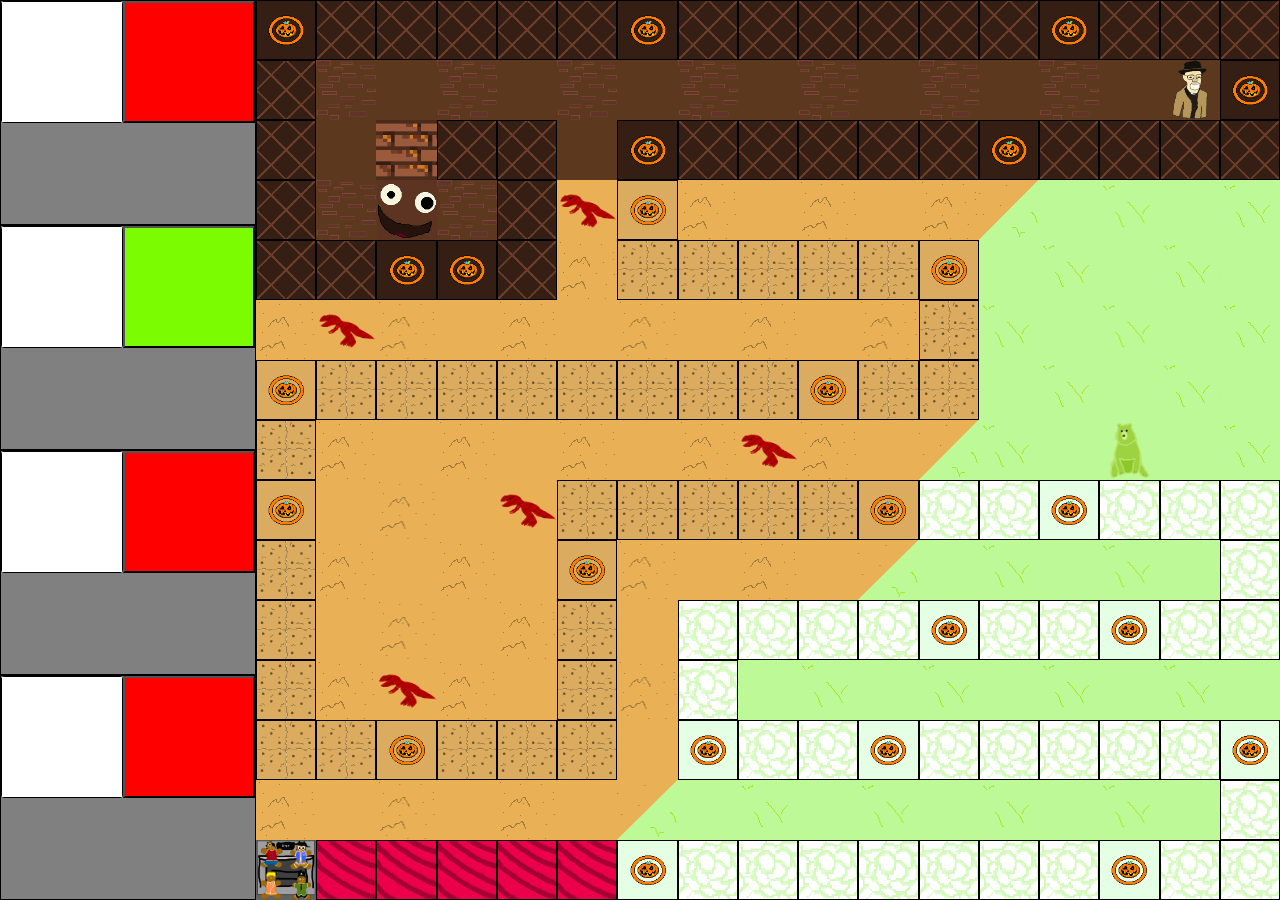
==== board.html @ 8085168b "Added slopes" ====
<!DOCTYPE html>
<html lang="en">
  <head>
    <meta charset="UTF-8" />
    <meta http-equiv="X-UA-Compatible" content="IE=edge" />
    <meta name="viewport" content="width=device-width, initial-scale=1.0" />
    <title>Candy Land Rocky-Road</title>
    <link rel="stylesheet" href="styles.css" />
    <audio src="/images/Mario Kart Wii - Coconut Mall.mp3" autoplay="true" loop="true"></audio>
  </head>
  <body>
    <div class="fixxer">
      <div class="crayon">
        <div class="board">
          <div class="grid">
            <div id="Space115" class="City-of-Chocolate"></div>
            <div id="Space114" class="City-of-Chocolate"></div>
            <div id="Space113" class="City-of-Chocolate"></div>
            <div id="Space112" class="City-of-Chocolate"></div>
            <div id="Space111" class="City-of-Chocolate"></div>
            <div id="Space110" class="City-of-Chocolate"></div>
            <div id="Space109" class="City-of-Chocolate"></div>
            <div id="Space108" class="City-of-Chocolate"></div>
            <div id="Space107" class="City-of-Chocolate"></div>
            <div id="Space106" class="City-of-Chocolate"></div>
            <div id="Space105" class="City-of-Chocolate"></div>
            <div id="Space104" class="City-of-Chocolate"></div>
            <div id="Space103" class="City-of-Chocolate"></div>
            <div id="Space102" class="City-of-Chocolate"></div>
            <div id="Space101" class="City-of-Chocolate"></div>
            <div id="Space100" class="City-of-Chocolate"></div>
            <div id="Space99" class="City-of-Chocolate"></div>
            <div id="Space116" class="City-of-Chocolate"></div>
            <div class="loss11"></div>
            <div class="loss1"></div>
            <div class="loss11"></div>
            <div class="loss1"></div>
            <div class="loss11"></div>
            <div class="loss1"></div>
            <div class="loss11"></div>
            <div class="loss1"></div>
            <div class="loss11"></div>
            <div class="loss1"></div>
            <div class="loss11"></div>
            <div class="loss1"></div>
            <div class="loss11"></div>
            <div class="loss1"></div>
            <div class="lossCC"></div>
            <div id="Space98" class="City-of-Chocolate"></div>
            <div id="Space117" class="City-of-Chocolate"></div>
            <div class="loss1"></div>
            <div id="Space127" class="Smore"></div>
            <div id="Space126" class="City-of-Chocolate"></div>
            <div id="Space125" class="City-of-Chocolate"></div>
            <div class="loss1"></div>
            <div id="Space87" class="City-of-Chocolate"></div>
            <div id="Space88" class="City-of-Chocolate"></div>
            <div id="Space89" class="City-of-Chocolate"></div>
            <div id="Space90" class="City-of-Chocolate"></div>
            <div id="Space91" class="City-of-Chocolate"></div>
            <div id="Space92" class="City-of-Chocolate"></div>
            <div id="Space93" class="City-of-Chocolate"></div>
            <div id="Space94" class="City-of-Chocolate"></div>
            <div id="Space95" class="City-of-Chocolate"></div>
            <div id="Space96" class="City-of-Chocolate"></div>
            <div id="Space97" class="City-of-Chocolate"></div>
            <div id="Space118" class="City-of-Chocolate"></div>
            <div class="loss11"></div>
            <div class="lossG"></div>
            <div class="loss11"></div>
            <div id="Space124" class="City-of-Chocolate"></div>
            <div class="lossLL"></div>
            <div id="Space86" class="Gram-Canyon"></div>
            <div class="loss22"></div>
            <div class="loss2"></div>
            <div class="loss22"></div>
            <div class="loss2"></div>
            <div class="loss22"></div>
            <div class="loss"></div>
            <div class="loss3"></div>
            <div class="loss33"></div>
            <div class="loss3"></div>
            <div class="loss33"></div>
            <div id="Space119" class="City-of-Chocolate"></div>
            <div id="Space120" class="City-of-Chocolate"></div>
            <div id="Space121" class="City-of-Chocolate"></div>
            <div id="Space122" class="City-of-Chocolate"></div>
            <div id="Space123" class="City-of-Chocolate"></div>
            <div class="loss22"></div>
            <div id="Space85" class="Gram-Canyon"></div>
            <div id="Space84" class="Gram-Canyon"></div>
            <div id="Space83" class="Gram-Canyon"></div>
            <div id="Space82" class="Gram-Canyon"></div>
            <div id="Space81" class="Gram-Canyon"></div>
            <div id="Space80" class="Gram-Canyon"></div>
            <div class="loss3"></div>
            <div class="loss33"></div>
            <div class="loss3"></div>
            <div class="loss33"></div>
            <div class="loss3"></div>
            <div class="loss22"></div>
            <div class="lossLL"></div>
            <div class="loss22"></div>
            <div class="loss2"></div>
            <div class="loss22"></div>
            <div class="loss2"></div>
            <div class="loss22"></div>
            <div class="loss2"></div>
            <div class="loss22"></div>
            <div class="loss2"></div>
            <div class="loss22"></div>
            <div id="Space79" class="Gram-Canyon"></div>
            <div class="loss33"></div>
            <div class="loss3"></div>
            <div class="loss33"></div>
            <div class="loss3"></div>
            <div class="loss33"></div>
            <div id="Space67" class="Gram-Canyon"></div>
            <div id="Space68" class="Gram-Canyon"></div>
            <div id="Space69" class="Gram-Canyon"></div>
            <div id="Space70" class="Gram-Canyon"></div>
            <div id="Space71" class="Gram-Canyon"></div>
            <div id="Space72" class="Gram-Canyon"></div>
            <div id="Space73" class="Gram-Canyon"></div>
            <div id="Space74" class="Gram-Canyon"></div>
            <div id="Space75" class="Gram-Canyon"></div>
            <div id="Space76" class="Gram-Canyon"></div>
            <div id="Space77" class="Gram-Canyon"></div>
            <div id="Space78" class="Gram-Canyon"></div>
            <div class="loss3"></div>
            <div class="loss33"></div>
            <div class="loss3"></div>
            <div class="loss33"></div>
            <div class="loss3"></div>
            <div id="Space66" class="Gram-Canyon"></div>
            <div class="loss22"></div>
            <div class="loss2"></div>
            <div class="loss22"></div>
            <div class="loss2"></div>
            <div class="loss22"></div>
            <div class="loss2"></div>
            <div class="loss22"></div>
            <div class="lossLL"></div>
            <div class="loss22"></div>
            <div class="loss2"></div>
            <div class="loss"></div>
            <div class="loss33"></div>
            <div class="loss3"></div>
            <div class="lossMM"></div>
            <div class="loss3"></div>
            <div class="loss33"></div>
            <div id="Space65" class="Gram-Canyon"></div>
            <div class="loss2"></div>
            <div class="loss22"></div>
            <div class="loss2"></div>
            <div class="lossLL"></div>
            <div id="Space52" class="Gram-Canyon"></div>
            <div id="Space51" class="Gram-Canyon"></div>
            <div id="Space50" class="Gram-Canyon"></div>
            <div id="Space49" class="Gram-Canyon"></div>
            <div id="Space48" class="Gram-Canyon"></div>
            <div id="Space47" class="Gram-Canyon"></div>
            <div id="Space46" class="Marshmellow-Meadow"></div>
            <div id="Space45" class="Marshmellow-Meadow"></div>
            <div id="Space44" class="Marshmellow-Meadow"></div>
            <div id="Space43" class="Marshmellow-Meadow"></div>
            <div id="Space42" class="Marshmellow-Meadow"></div>
            <div id="Space41" class="Marshmellow-Meadow"></div>
            <div id="Space64" class="Gram-Canyon"></div>
            <div class="loss22"></div>
            <div class="loss2"></div>
            <div class="loss22"></div>
            <div class="loss2"></div>
            <div id="Space53" class="Gram-Canyon"></div>
            <div class="loss22"></div>
            <div class="loss2"></div>
            <div class="loss22"></div>
            <div class="loss2"></div>
            <div class="loss"></div>
            <div class="loss3"></div>
            <div class="loss33"></div>
            <div class="loss3"></div>
            <div class="loss33"></div>
            <div class="loss3"></div>
            <div id="Space40" class="Marshmellow-Meadow"></div>
            <div id="Space63" class="Gram-Canyon"></div>
            <div class="loss2"></div>
            <div class="loss22"></div>
            <div class="loss2"></div>
            <div class="loss22"></div>
            <div id="Space54" class="Gram-Canyon"></div>
            <div class="loss2"></div>
            <div id="Space30" class="Marshmellow-Meadow"></div>
            <div id="Space31" class="Marshmellow-Meadow"></div>
            <div id="Space32" class="Marshmellow-Meadow"></div>
            <div id="Space33" class="Marshmellow-Meadow"></div>
            <div id="Space34" class="Marshmellow-Meadow"></div>
            <div id="Space35" class="Marshmellow-Meadow"></div>
            <div id="Space36" class="Marshmellow-Meadow"></div>
            <div id="Space37" class="Marshmellow-Meadow"></div>
            <div id="Space38" class="Marshmellow-Meadow"></div>
            <div id="Space39" class="Marshmellow-Meadow"></div>
            <div id="Space62" class="Gram-Canyon"></div>
            <div class="loss22"></div>
            <div class="lossLL"></div>
            <div class="loss22"></div>
            <div class="loss2"></div>
            <div id="Space55" class="Gram-Canyon"></div>
            <div class="loss22"></div>
            <div id="Space29" class="Marshmellow-Meadow"></div>
            <div class="loss3"></div>
            <div class="loss33"></div>
            <div class="loss3"></div>
            <div class="loss33"></div>
            <div class="loss3"></div>
            <div class="loss33"></div>
            <div class="loss3"></div>
            <div class="loss33"></div>
            <div class="loss3"></div>
            <div id="Space61" class="Gram-Canyon"></div>
            <div id="Space60" class="Gram-Canyon"></div>
            <div id="Space59" class="Gram-Canyon"></div>
            <div id="Space58" class="Gram-Canyon"></div>
            <div id="Space57" class="Gram-Canyon"></div>
            <div id="Space56" class="Gram-Canyon"></div>
            <div class="loss2"></div>
            <div id="Space28" class="Marshmellow-Meadow"></div>
            <div id="Space27" class="Marshmellow-Meadow"></div>
            <div id="Space26" class="Marshmellow-Meadow"></div>
            <div id="Space25" class="Marshmellow-Meadow"></div>
            <div id="Space24" class="Marshmellow-Meadow"></div>
            <div id="Space23" class="Marshmellow-Meadow"></div>
            <div id="Space22" class="Marshmellow-Meadow"></div>
            <div id="Space21" class="Marshmellow-Meadow"></div>
            <div id="Space20" class="Marshmellow-Meadow"></div>
            <div id="Space19" class="Marshmellow-Meadow"></div>
            <div class="loss22"></div>
            <div class="loss2"></div>
            <div class="loss22"></div>
            <div class="loss2"></div>
            <div class="loss22"></div>
            <div class="loss2"></div>
            <div class="loss"></div>
            <div class="loss3"></div>
            <div class="loss33"></div>
            <div class="loss3"></div>
            <div class="loss33"></div>
            <div class="loss3"></div>
            <div class="loss33"></div>
            <div class="loss3"></div>
            <div class="loss33"></div>
            <div class="loss3"></div>
            <div id="Space18" class="Marshmellow-Meadow"></div>
            <div id="Space1" class="Oven">
              <div>
                <div id="Oven1" class="InOven"></div>
                <div id="Oven2" class="InOven"></div>
              </div>
              <div>
                <div id="Oven3" class="InOven"></div>
                <div id="Oven4" class="InOven"></div>
              </div>
            </div>
            <div id="Space2" class="Licorice-Lane"></div>
            <div id="Space3" class="Licorice-Lane"></div>
            <div id="Space4" class="Licorice-Lane"></div>
            <div id="Space5" class="Licorice-Lane"></div>
            <div id="Space6" class="Licorice-Lane"></div>
            <div id="Space7" class="Marshmellow-Meadow"></div>
            <div id="Space8" class="Marshmellow-Meadow"></div>
            <div id="Space9" class="Marshmellow-Meadow"></div>
            <div id="Space10" class="Marshmellow-Meadow"></div>
            <div id="Space11" class="Marshmellow-Meadow"></div>
            <div id="Space12" class="Marshmellow-Meadow"></div>
            <div id="Space13" class="Marshmellow-Meadow"></div>
            <div id="Space14" class="Marshmellow-Meadow"></div>
            <div id="Space15" class="Marshmellow-Meadow"></div>
            <div id="Space16" class="Marshmellow-Meadow"></div>
            <div id="Space17" class="Marshmellow-Meadow"></div>
          </div>
        </div>
      </div>
      <script src="DiceCheck.js" defer></script>
      <script src="Mover.js" defer></script>
      <p id="Player1"></p>
      <div class="playerbox">
        <div class="player1">
          <div class="box">
            <h1 id="box">
              <div class="tangle">
                <p id="box1"></p>
                <p id="box2"></p>
                <p id="box3"></p>
              </div>
              <div class="tangle">
                <p id="box4"></p>
                <p id="box5"></p>
                <p id="box6"></p>
              </div>
              <div class="tangle">
                <p id="box7"></p>
                <p id="box8"></p>
                <p id="box9"></p>
              </div>
            </h1>
          </div>
        </div>
        <h2>
          <p><input type="button" onclick="Dice()" id="butt1" /></p>
          <p><script src="DRoll-1.js"></script></p>
          <p id="Dsix"></p>
          <p id="Place"></p>
          <p id="PrePlace"></p>
        </h2>
      </div>
      <div class="playerbox">
        <div class="box-2">
          <h1 id="box-2">
            <div class="tangle-2">
              <p id="box1-2"></p>
              <p id="box2-2"></p>
              <p id="box3-2"></p>
            </div>
            <div class="tangle-2">
              <p id="box4-2"></p>
              <p id="box5-2"></p>
              <p id="box6-2"></p>
            </div>
            <div class="tangle-2">
              <p id="box7-2"></p>
              <p id="box8-2"></p>
              <p id="box9-2"></p>
            </div>
          </h1>
        </div>
        <h2>
          <p><input type="button" onclick="Dice2()" id="butt2" /></p>
          <p><script src="DRoll-2.js"></script></p>
          <p id="Dsix-2"></p>
          <p id="Place-2"></p>
        </h2>
      </div>
      <div class="playerbox">
        <div class="box-3">
          <h1 id="box-3">
            <div class="tangle-3">
              <p id="box1-3"></p>
              <p id="box2-3"></p>
              <p id="box3-3"></p>
            </div>
            <div class="tangle-3">
              <p id="box4-3"></p>
              <p id="box5-3"></p>
              <p id="box6-3"></p>
            </div>
            <div class="tangle-3">
              <p id="box7-3"></p>
              <p id="box8-3"></p>
              <p id="box9-3"></p>
            </div>
          </h1>
        </div>
        <h2>
          <p><input type="button" onclick="Dice3()" id="butt3" /></p>
          <p><script src="DRoll-3.js"></script></p>
          <p id="Dsix-3"></p>
          <p id="Place-3"></p>
        </h2>
      </div>
      <div class="playerbox">
        <div class="box-4">
          <h1 id="box-4">
            <div class="tangle-4">
              <p id="box1-4"></p>
              <p id="box2-4"></p>
              <p id="box3-4"></p>
            </div>
            <div class="tangle-4">
              <p id="box4-4"></p>
              <p id="box5-4"></p>
              <p id="box6-4"></p>
            </div>
            <div class="tangle-4">
              <p id="box7-4"></p>
              <p id="box8-4"></p>
              <p id="box9-4"></p>
            </div>
          </h1>
        </div>
        <h2>
          <p><input type="button" onclick="Dice4()" id="butt4" /></p>
          <p><script src="DRoll-4.js"></script></p>
          <div id="myDIV"></div>
          <p id="Dsix-4"></p>
          <p id="Place-4"></p>
        </h2>
      </div>
    </div>
  </body>
</html>
---- styles.css ----
*{
    margin: 0%;
    margin-bottom: 0%;
}

.crayon{
    display: flex;
    justify-content: end;
}

.board{
    width: 80%;
    height: 100%;
    position: absolute;    
}

img{
    width: 100%;
    height: 100%;
}

h1{
width: fit-content;
    height: 120px;
}

#box, #box-2, #box-3, #box-4{
    width: 120px;
    height: 120px;
    border: solid black 1px;
    border-radius: 3px;
    background-color: white;
}

div.tangle, div.tangle-2, div.tangle-3, div.tangle-4{
    display: flex;
}

div.tangle>p, div.tangle-2>p, div.tangle-3>p, div.tangle-4>p{
    border: white 10px solid;
    width: 20px;
    height: 20px;
}

.TriggerSpin{
    animation-name: spin;
    animation-duration: 100ms;
    animation-iteration-count: 10;
    animation-timing-function: linear; 
}
  
  @keyframes spin {
      from {
          transform:rotate(0deg);
      }
      to {
          transform:rotate(360deg);
      }
}

.DiceOn{
    background-color: black;
}

.DiceOff{
    background-color: white;
}

.playerbox{
    display: flex;
    border: 1px black solid;
    width: calc(20% - 2px);
    height: calc(25vh - 2px);
    background-color: gray;
}

#butt1, #butt2, #butt3, #butt4{
    width: calc(20vw - 124px);
    height: 122px;
    /* background-color: red; */
}

.ButtDice{
    background-color: lawngreen;
}

.RedDice{
    background-color: rgb(255, 0, 0);
}

.AlmostDice{
    background-color: yellow;
}

.guy1{
    height: 5%;
    width: 4%;
    background-color: aqua;
    background-image: url(/images/pasted_image_0-removebg-preview\ \(6\).png);
    grid-column:3/ 4;
    grid-row:3/ 4;
}

.board--2{
    display: flex;
    flex-wrap: wrap;
}

.board--2>p{
    width: 100px;
    height: 100px;
    background-color: wheat;
    border: 1px black solid;
}

.grid{
    display: grid;
    grid-template-columns: repeat(17, 1fr);
    grid-template-rows: repeat(15, 1fr);
    height: 100%;
}

.grid>div{
    text-align: center;
    /* padding: 20px 0; */
    font-size: 30px;  
    box-sizing: border-box;
    height: 100%;
}

.Gram-Canyon,
.Marshmellow-Meadow,
.Licorice-Lane,
.City-of-Chocolate{
    border: black 1px solid;
}

.Oven{
    background-image:url(/images/Drawing-6.sketchpad.png); 
    background-repeat: no-repeat;
    background-position:top;
    background-size: contain;
    background-color: rgb(97, 97, 97);
    display: flex;
}

.Oven>div{
    width: 50%;
    height: 50%;
}

.InOven{
    width: 100%;
    height: 100%;
}

#Oven1{
    background-image: url(pasted_image_0-removebg-preview\ \(6\).png);
    background-repeat: no-repeat;
    background-position:top;
    background-size: contain;
}

#Oven2{
    background-image: url(pasted_image_0-removebg-preview\ \(7\).png);
    background-repeat: no-repeat;
    background-position:top;
    background-size: contain;
}

#Oven3{
    background-image: url(pasted_image_0-removebg-preview\ \(4\).png);
    background-repeat: no-repeat;
    background-position:top;
    background-size: contain;
}

#Oven4{
    background-image: url(pasted_image_0-removebg-preview\ \(8\).png);
    background-repeat: no-repeat;
    background-position:top;
    background-size: contain;
}

.Licorice-Lane{
    background-color: #dc003a;
    background-image: url(/images/licorice-space-pixilart.png);
    background-size: cover;
    background-repeat: no-repeat;
}

.Marshmellow-Meadow{
    background-color: #e4ffe4;
    background-image: url(/images/good-marshmallow-pixilart.png);
    background-size:cover;
    background-position-x: 15px;
}

.Gram-Canyon{
    background-color: #dbac5f;
    background-image: url(/images/pixilart-drawing\ \(11\).png);
    background-size: contain;
    background-position: center;
}

.City-of-Chocolate{
    background-color: #351e13;
    background-image: url(/images/pixilart-drawing\ \(14\).png);
    background-size: contain;
   background-position: center; 
}


.loss2,
.loss3,
.loss1 {
    border: 0px;
}

.Smore{
    background-image:url(/images/pixilart-drawing\ \(12\).png);
    background-size: contain;
}
.loss{
    background-image: url(/images/pixilart-drawing\ \(21\).png);
    background-position: center;
}
.loss1{
    background-color:rgb(92, 56, 31) ;
}
.lossCC{
    background-image: url(/images/pasted_image_0-removebg-preview\ \(2\).png);
    background-repeat:no-repeat;
    background-size: contain;
    background-position: center;
    background-color: rgb(92, 56, 31);
}
.loss11{
    background-image: url(/images/pixilart-drawing\ \(20\).png);
    background-position: center;
    background-size: contain;
    background-repeat: no-repeat;
    background-color: rgb(92, 56, 31);
}
.lossG{
    background-image: url(/images/gloopy-pixilart.png);
    background-repeat: no-repeat;
    background-size: contain;
    background-position: center;
    background-color: rgb(92, 56, 31);
}
.loss2{
    background-color: #e9b055;
}
.loss22{
    background-image: url(/images/pixilart-drawing\ \(19\).png);
}
.lossLL{
    background-color: #e9b055;
    background-image: url(/images/pasted_image_0-removebg-preview\ \(3\).png);
    background-position: center;
    background-size: contain;
    background-repeat: no-repeat;
}
.loss3{
    background-color:#bef997;
}
.lossMM{
    background-color: #bef997;
    background-image: url(/images/pasted_image_0-removebg-preview\ \(1\).png);
    background-position: center;
    background-size: contain;
    background-repeat: no-repeat;
}
.loss33{
    background-image: url(/images/pixilart-drawing\ \(18\).png);
}
img{
    position: absolute;
    max-width: 4vw;
    max-height: 6vh;
    margin-left: -2vw;
    margin-top: -1.5vh;
}

.Character1{
    background-image: url(pasted_image_0-removebg-preview\ \(6\).png);
    background-repeat: no-repeat;
    background-position:top;
    background-size: contain;
}

.Character2{
    background-image: url(pasted_image_0-removebg-preview\ \(4\).png);
    background-repeat: no-repeat;
    background-position:top;
    background-size: contain;
}

.Character3{
    background-image: url(pasted_image_0-removebg-preview\ \(7\).png);
    background-repeat: no-repeat;
    background-position:top;
    background-size: contain;
}

.Character4{
    background-image: url(pasted_image_0-removebg-preview\ \(8\).png);
    background-repeat: no-repeat;
    background-position:top;
    background-size: contain;
}

.trick{
    background-image: url(trick-or-treat-pixilart.png);
    background-repeat: no-repeat;
    background-position:top;
    background-size: contain;
}

.treat{
    background-image: url(trick-or-treat-pixilart.png);
    background-repeat: no-repeat;
    background-position:top;
    background-size: contain;

}
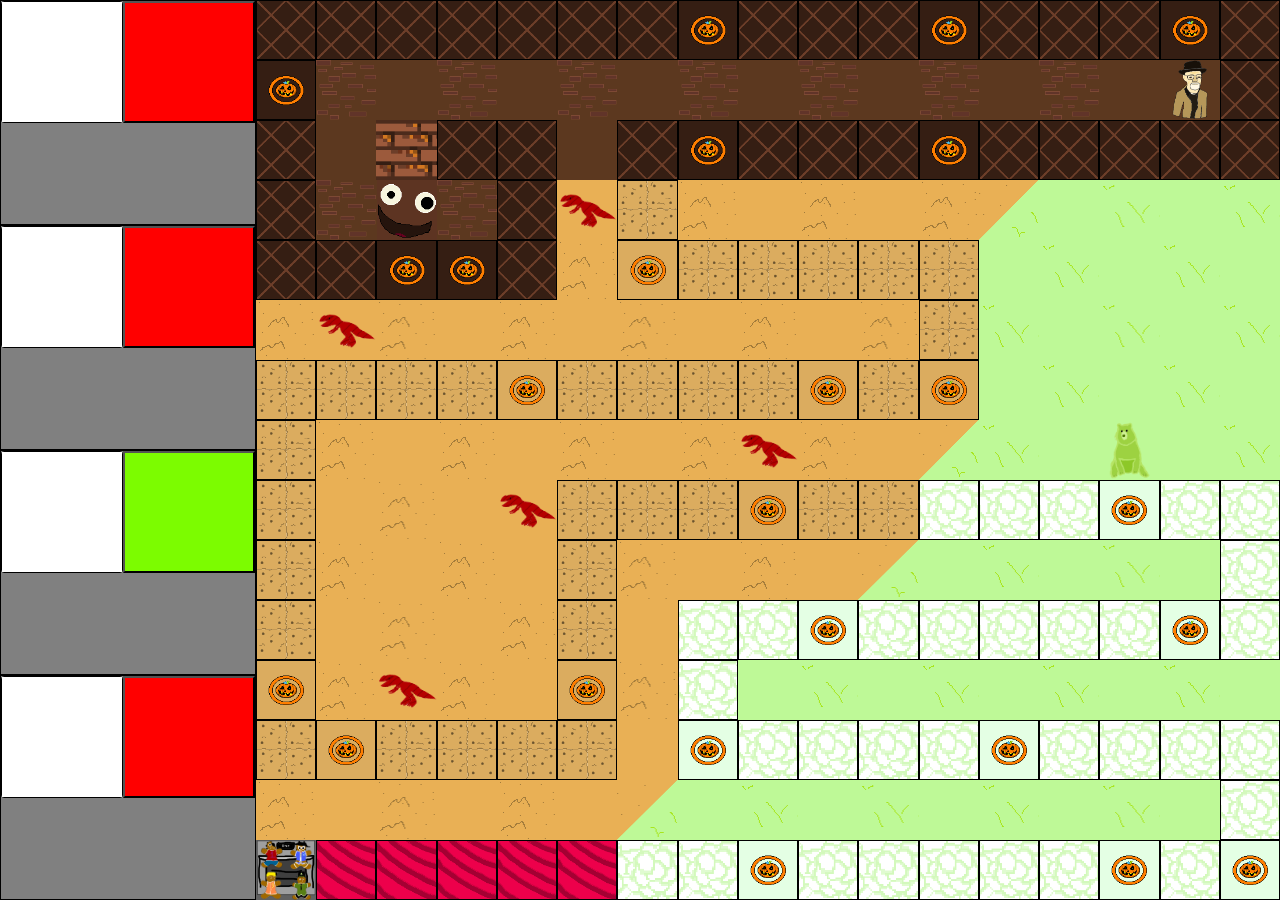
==== commit b278cc9d: "Added sounds" ====
--- a/board.html
+++ b/board.html
@@ -6,7 +6,7 @@
     <meta name="viewport" content="width=device-width, initial-scale=1.0" />
     <title>Candy Land Rocky-Road</title>
     <link rel="stylesheet" href="styles.css" />
-    <audio src="/images/Mario Kart Wii - Coconut Mall.mp3" autoplay="true" loop="true"></audio>
+    <audio src="/sounds/Mario Kart Wii - Coconut Mall.mp3" autoplay="true" loop="true"></audio>
   </head>
   <body>
     <div class="fixxer">
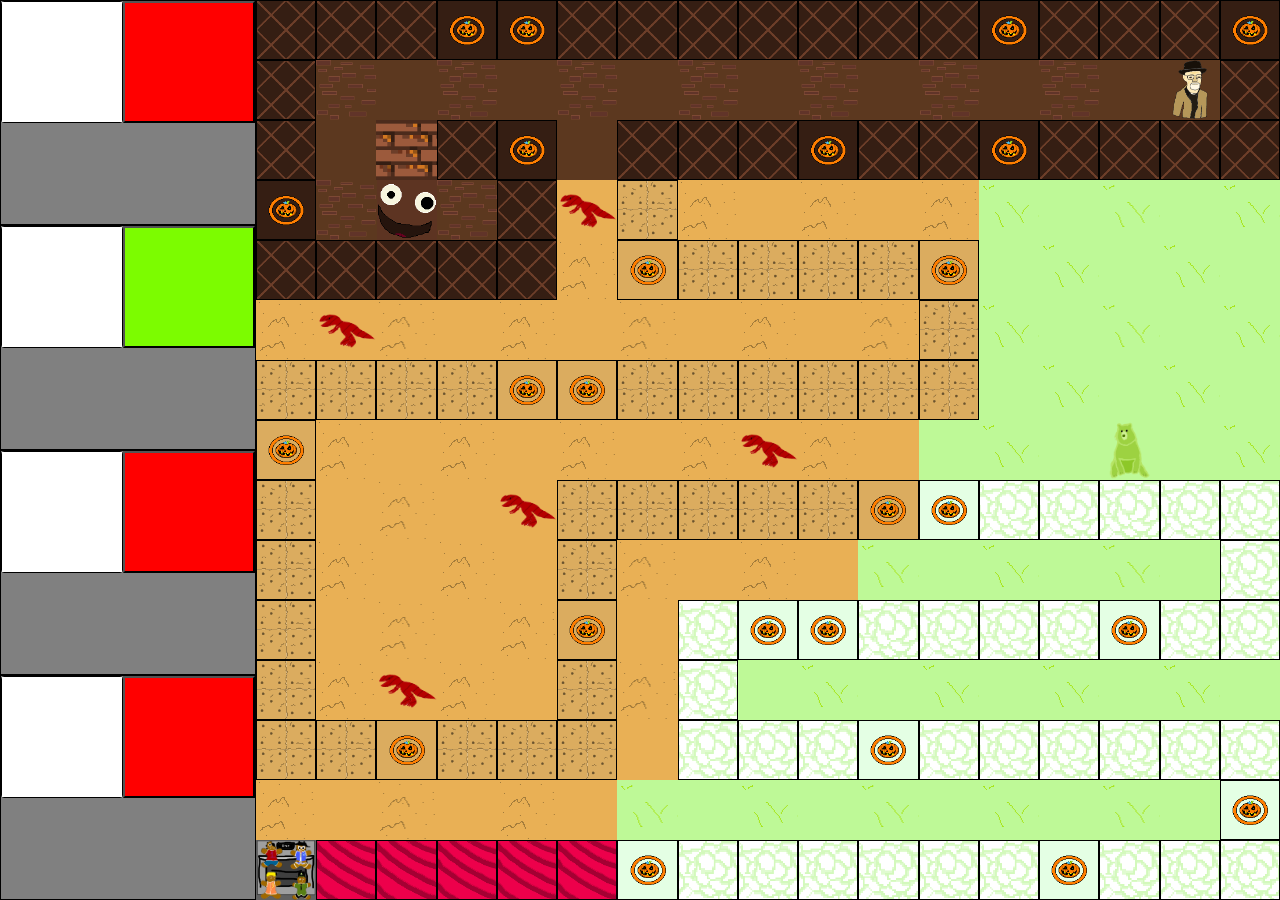
==== commit 700dba53: "stun refine" ====
--- a/board.html
+++ b/board.html
@@ -6,7 +6,11 @@
     <meta name="viewport" content="width=device-width, initial-scale=1.0" />
     <title>Candy Land Rocky-Road</title>
     <link rel="stylesheet" href="styles.css" />
-    <audio src="/sounds/Mario Kart Wii - Coconut Mall.mp3" autoplay="true" loop="true"></audio>
+    <audio
+      src="/images/Mario Kart Wii - Coconut Mall.mp3"
+      autoplay="true"
+      loop="true"
+    ></audio>
   </head>
   <body>
     <div class="fixxer">
@@ -76,7 +80,7 @@
             <div class="loss22"></div>
             <div class="loss2"></div>
             <div class="loss22"></div>
-            <div class="loss"></div>
+            <div class="loss33"></div>
             <div class="loss3"></div>
             <div class="loss33"></div>
             <div class="loss3"></div>
@@ -143,7 +147,7 @@
             <div class="lossLL"></div>
             <div class="loss22"></div>
             <div class="loss2"></div>
-            <div class="loss"></div>
+            <div class="loss3"></div>
             <div class="loss33"></div>
             <div class="loss3"></div>
             <div class="lossMM"></div>
@@ -176,7 +180,7 @@
             <div class="loss2"></div>
             <div class="loss22"></div>
             <div class="loss2"></div>
-            <div class="loss"></div>
+            <div class="loss33"></div>
             <div class="loss3"></div>
             <div class="loss33"></div>
             <div class="loss3"></div>
@@ -240,7 +244,7 @@
             <div class="loss2"></div>
             <div class="loss22"></div>
             <div class="loss2"></div>
-            <div class="loss"></div>
+            <div class="loss33"></div>
             <div class="loss3"></div>
             <div class="loss33"></div>
             <div class="loss3"></div>
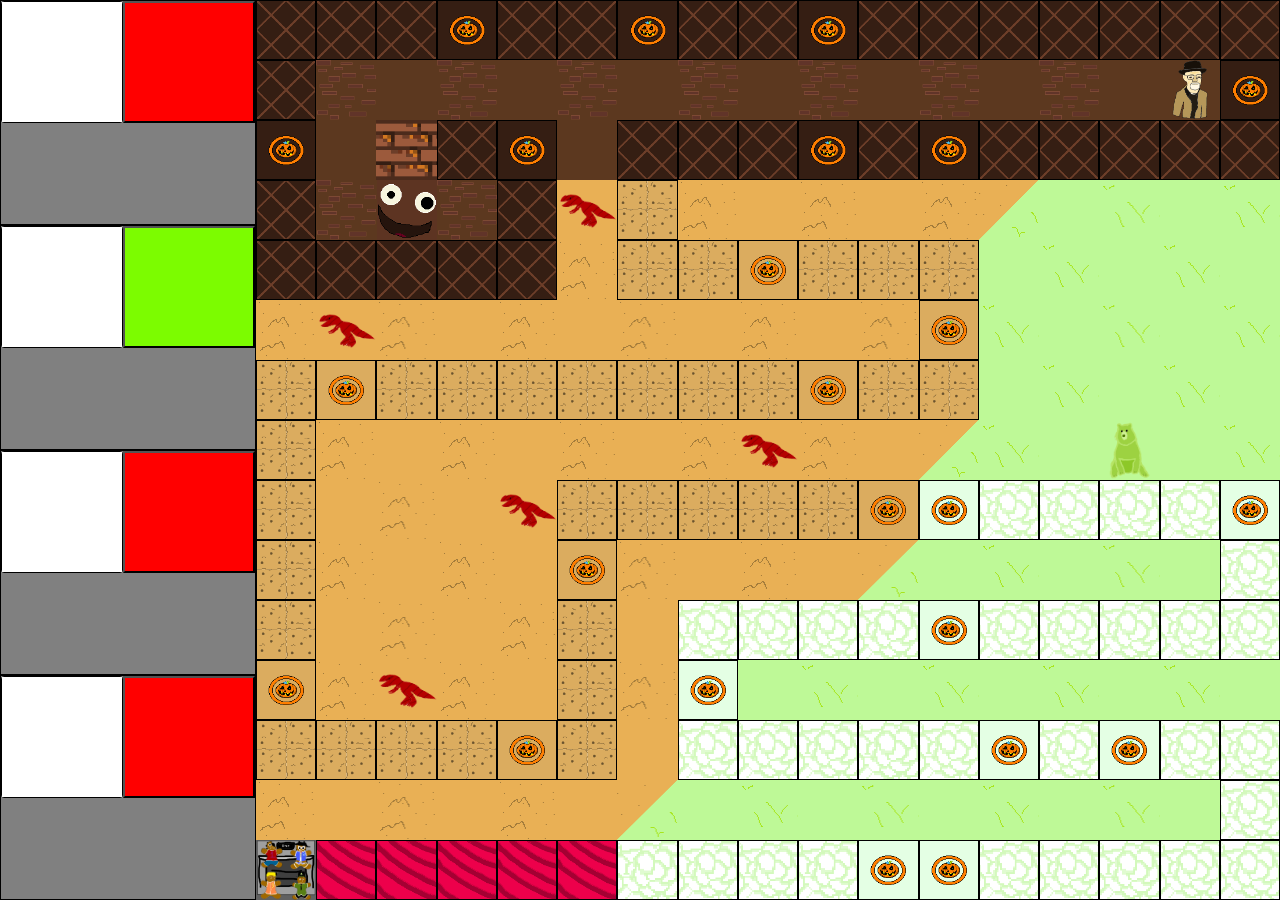
==== commit 7e7dfc8d: "Merge branch 'main' of https://github.com/Lucas-Ke/BoardGame" ====
--- a/board.html
+++ b/board.html
@@ -7,7 +7,7 @@
     <title>Candy Land Rocky-Road</title>
     <link rel="stylesheet" href="styles.css" />
     <audio
-      src="/images/Mario Kart Wii - Coconut Mall.mp3"
+      src="/sounds/Mario Kart Wii - Coconut Mall.mp3"
       autoplay="true"
       loop="true"
     ></audio>
@@ -80,7 +80,7 @@
             <div class="loss22"></div>
             <div class="loss2"></div>
             <div class="loss22"></div>
-            <div class="loss33"></div>
+            <div class="loss"></div>
             <div class="loss3"></div>
             <div class="loss33"></div>
             <div class="loss3"></div>
@@ -147,7 +147,7 @@
             <div class="lossLL"></div>
             <div class="loss22"></div>
             <div class="loss2"></div>
-            <div class="loss3"></div>
+            <div class="loss"></div>
             <div class="loss33"></div>
             <div class="loss3"></div>
             <div class="lossMM"></div>
@@ -180,7 +180,7 @@
             <div class="loss2"></div>
             <div class="loss22"></div>
             <div class="loss2"></div>
-            <div class="loss33"></div>
+            <div class="loss"></div>
             <div class="loss3"></div>
             <div class="loss33"></div>
             <div class="loss3"></div>
@@ -244,7 +244,7 @@
             <div class="loss2"></div>
             <div class="loss22"></div>
             <div class="loss2"></div>
-            <div class="loss33"></div>
+            <div class="loss"></div>
             <div class="loss3"></div>
             <div class="loss33"></div>
             <div class="loss3"></div>
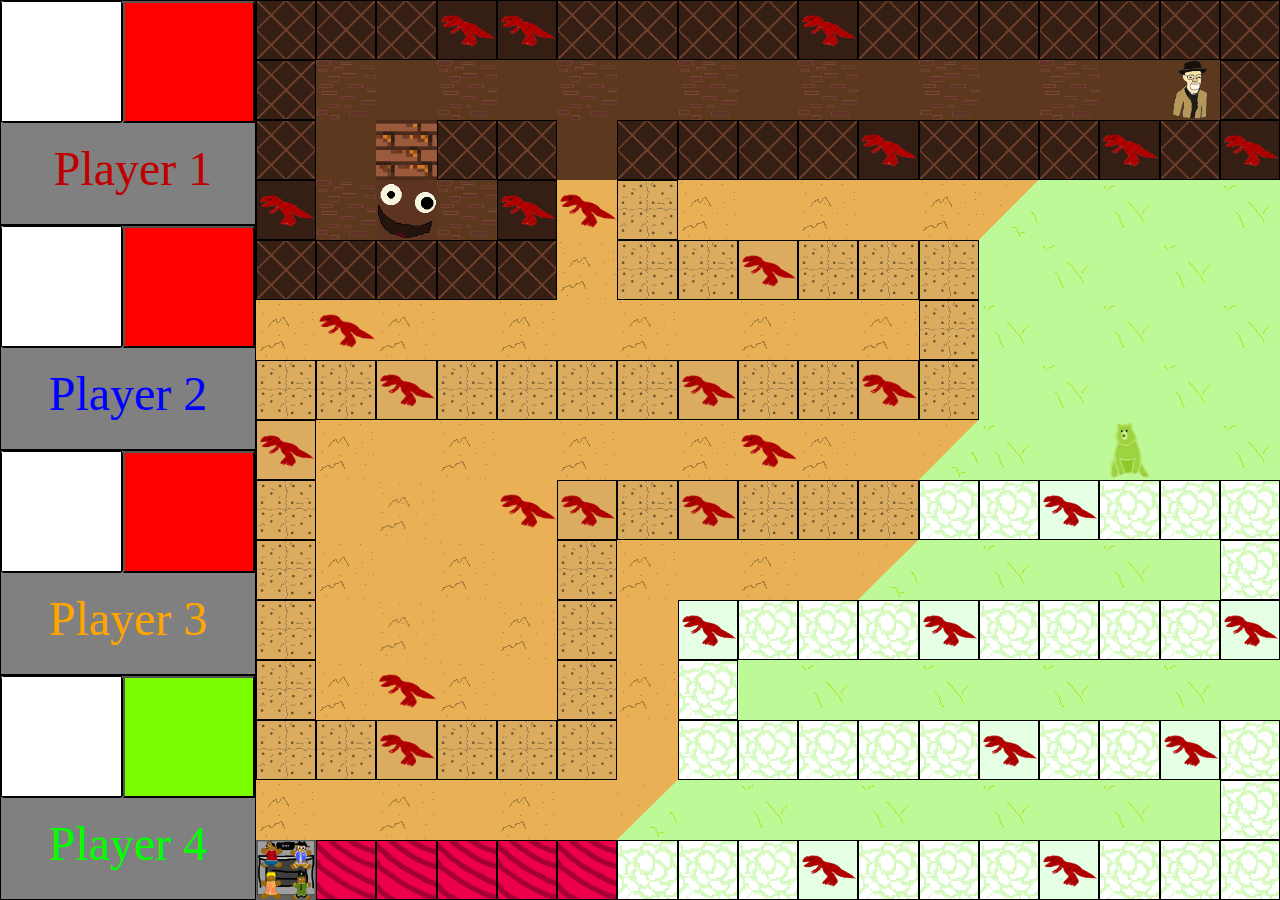
==== commit 462dc9dd: "Allot" ====
--- a/board.html
+++ b/board.html
@@ -13,6 +13,16 @@
     ></audio>
   </head>
   <body>
+    <div class="Sidebar">
+      <div id="Sidebar1"><p></p></div>
+      <div id="Sidebar2"><p>Player 1</p></div>
+      <div id="Sidebar3"><p></p></div>
+      <div id="Sidebar4"><p>Player 2</p></div>
+      <div id="Sidebar5"><p></p></div>
+      <div id="Sidebar6"><p>Player 3</p></div>
+      <div id="Sidebar7"><p></p></div>
+      <div id="Sidebar8"><p>Player 4</p></div>
+    </div>
     <div class="fixxer">
       <div class="crayon">
         <div class="board">
@@ -314,7 +324,6 @@
           <p><script src="DRoll-1.js"></script></p>
           <p id="Dsix"></p>
           <p id="Place"></p>
-          <p id="PrePlace"></p>
         </h2>
       </div>
       <div class="playerbox">
--- a/styles.css
+++ b/styles.css
@@ -69,15 +69,16 @@
 .playerbox{
     display: flex;
     border: 1px black solid;
-    width: calc(20% - 2px);
-    height: calc(25vh - 2px);
+    width: 20%;
+    height: 25vh;
     background-color: gray;
+    box-sizing: border-box;
+    /* border: black solid 1px; */
 }
 
 #butt1, #butt2, #butt3, #butt4{
     width: calc(20vw - 124px);
     height: 122px;
-    /* background-color: red; */
 }
 
 .ButtDice{
@@ -312,16 +313,107 @@
 }
 
 .trick{
-    background-image: url(trick-or-treat-pixilart.png);
+    background-image: url(/images/pasted_image_0-removebg-preview\ \(3\).png);
     background-repeat: no-repeat;
     background-position:top;
     background-size: contain;
 }
 
 .treat{
-    background-image: url(trick-or-treat-pixilart.png);
-    background-repeat: no-repeat;
-    background-position:top;
-    background-size: contain;
-
-}+    background-image: url(/images/pasted_image_0-removebg-preview\ \(3\).png);
+    background-repeat: no-repeat;
+    background-position:center;
+    background-size: contain;
+}
+
+#Dsix, #Place, #Dsix-2, #Place-2, #Dsix-3, #Place-3, #Dsix-4, #Place-4{
+    color: gray;
+}
+
+#Sidebar1{
+    /* box-sizing: border-box; */
+    position: absolute;
+    width: 120px;
+    height: 120px;
+    border: black solid 1px;
+}
+
+#Sidebar3{
+    position: absolute;
+    width: 120px;
+    height: 120px;
+    margin-top: 25vh;
+    border: black solid 1px;
+}
+
+#Sidebar5{
+    position: absolute;
+    width: 120px;
+    height: 120px;
+    margin-top: 50vh;
+    border: black solid 1px;
+}
+
+#Sidebar7{
+    position: absolute;
+    width: 120px;
+    height: 120px;
+    margin-top: 75vh;
+    border: black solid 1px;
+}
+
+#Sidebar2{
+    color: rgb(190, 0, 0);
+    height: 12.5vh;
+    width: 20vw;
+    display: flex;
+    justify-content: center;
+    align-items: center;
+    font-size: 300%;
+    position: absolute;
+    margin-top: 12.5vh;
+    margin-left: 5px;
+}
+
+#Sidebar4{
+    color: blue;
+    height: 12.5vh;
+    width: 20vw;
+    display: flex;
+    justify-content: center;
+    align-items: center;
+    font-size: 300%;
+    position: absolute;
+    margin-top: 37.5vh;
+}
+
+#Sidebar6{
+    color: orange;
+    height: 12.5vh;
+    width: 20vw;
+    display: flex;
+    justify-content: center;
+    align-items: center;
+    font-size: 300%;
+    position: absolute;
+    margin-top: 62.5vh;
+}
+
+#Sidebar8{
+    color: rgb(0, 255, 0);
+    height: 12.5vh;
+    width: 20vw;
+    display: flex;
+    justify-content: center;
+    align-items: center;
+    font-size: 300%;
+    position: absolute;
+    margin-top: 87.5vh;
+}
+
+.Danger{
+    background-image: url(images/you\ spin\ me\ right\ round\ baby\ right\ round.gif);
+    background-repeat: no-repeat;
+    background-position:center;
+    background-size: contain;
+}
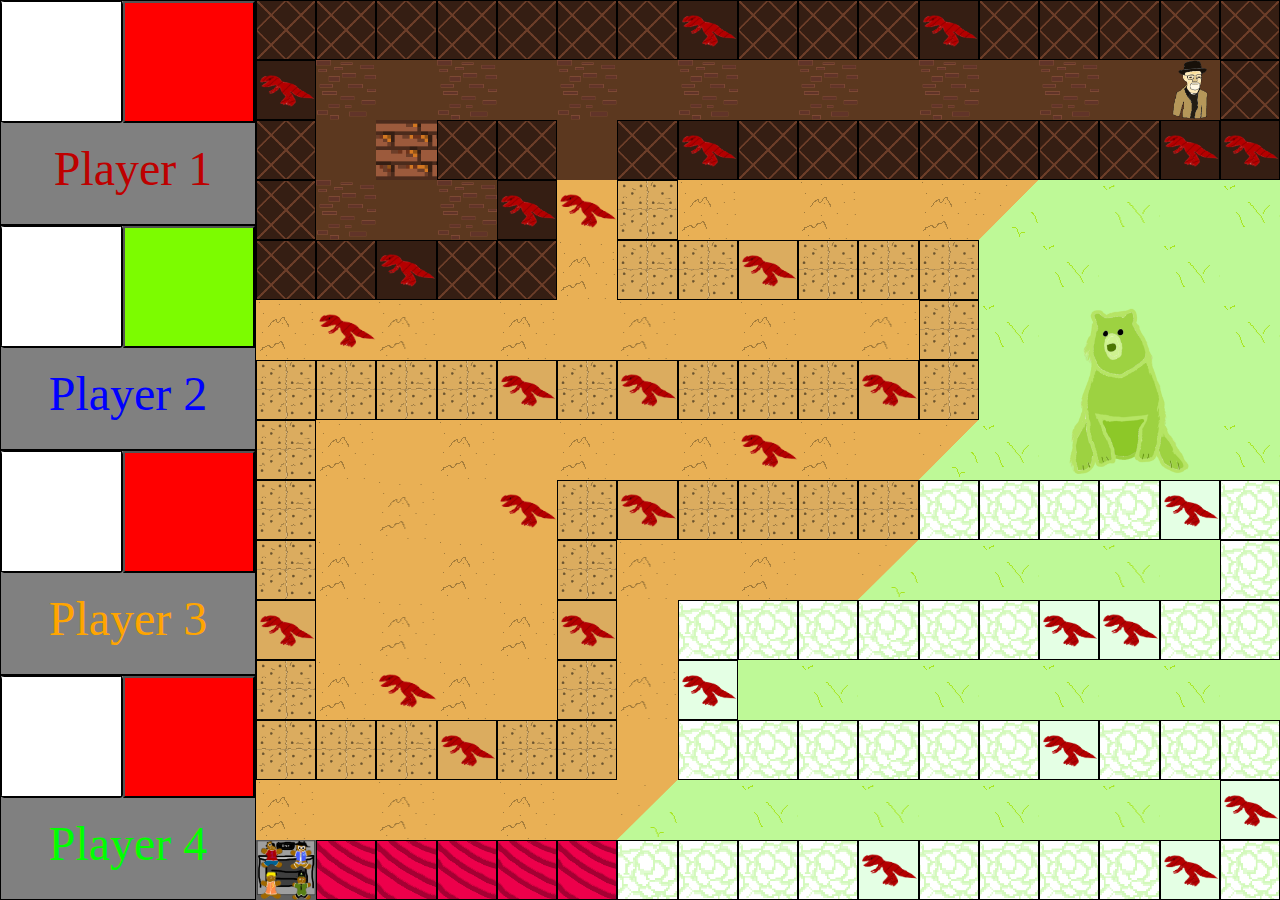
==== commit 89c7d027: "bear" ====
--- a/board.html
+++ b/board.html
@@ -125,9 +125,6 @@
             <div class="loss22"></div>
             <div id="Space79" class="Gram-Canyon"></div>
             <div class="loss33"></div>
-            <div class="loss3"></div>
-            <div class="loss33"></div>
-            <div class="loss3"></div>
             <div class="loss33"></div>
             <div id="Space67" class="Gram-Canyon"></div>
             <div id="Space68" class="Gram-Canyon"></div>
@@ -142,9 +139,6 @@
             <div id="Space77" class="Gram-Canyon"></div>
             <div id="Space78" class="Gram-Canyon"></div>
             <div class="loss3"></div>
-            <div class="loss33"></div>
-            <div class="loss3"></div>
-            <div class="loss33"></div>
             <div class="loss3"></div>
             <div id="Space66" class="Gram-Canyon"></div>
             <div class="loss22"></div>
@@ -159,9 +153,7 @@
             <div class="loss2"></div>
             <div class="loss"></div>
             <div class="loss33"></div>
-            <div class="loss3"></div>
             <div class="lossMM"></div>
-            <div class="loss3"></div>
             <div class="loss33"></div>
             <div id="Space65" class="Gram-Canyon"></div>
             <div class="loss2"></div>
--- a/styles.css
+++ b/styles.css
@@ -221,6 +221,7 @@
 .Smore{
     background-image:url(/images/pixilart-drawing\ \(12\).png);
     background-size: contain;
+    background-color: gold;
 }
 .loss{
     background-image: url(/images/pixilart-drawing\ \(21\).png);
@@ -272,6 +273,8 @@
     background-position: center;
     background-size: contain;
     background-repeat: no-repeat;
+    grid-column: 14/17;
+    grid-row: 6/9;
 }
 .loss33{
     background-image: url(/images/pixilart-drawing\ \(18\).png);
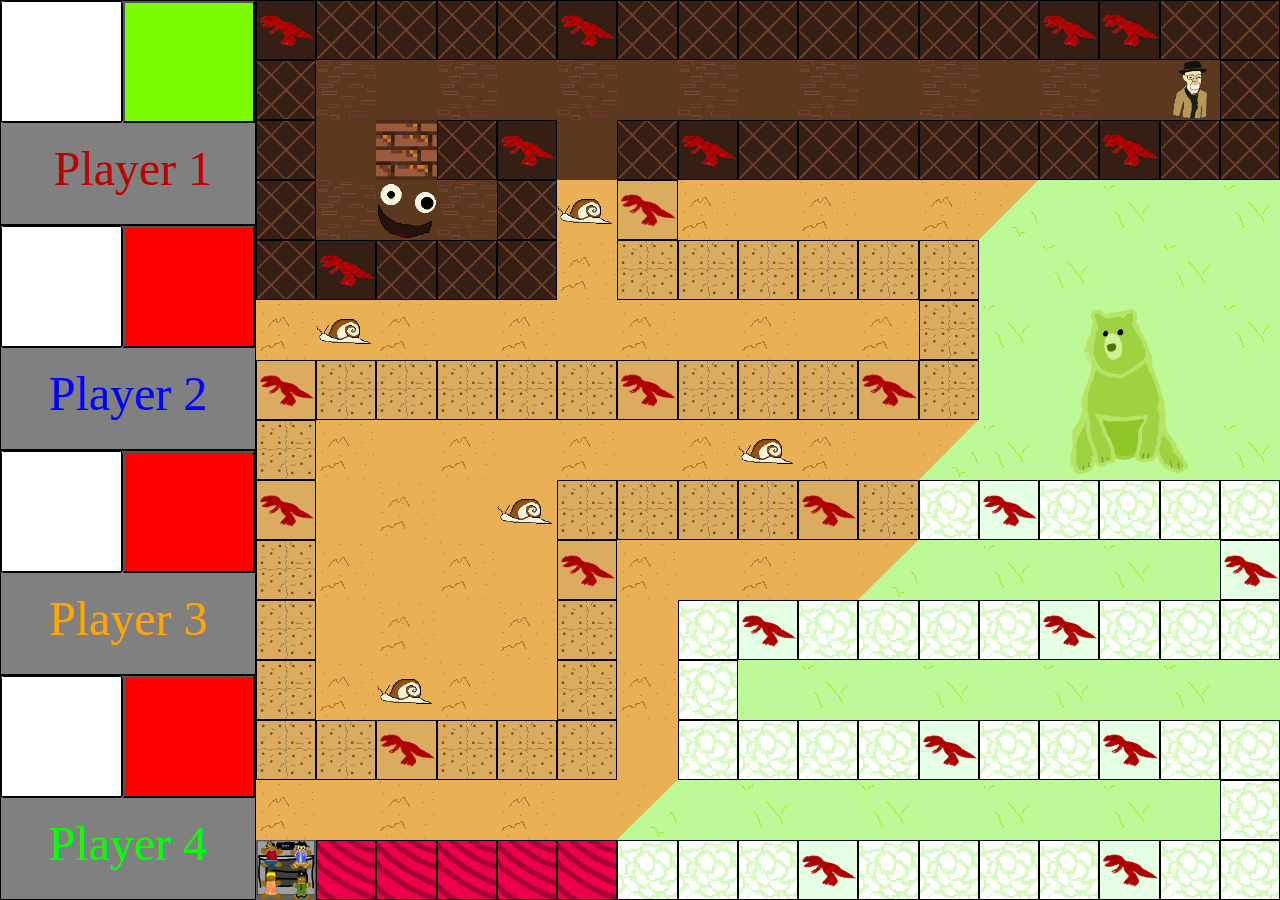
==== commit 24d41cf9: "ending" ====
--- a/board.html
+++ b/board.html
@@ -13,6 +13,7 @@
     ></audio>
   </head>
   <body>
+    <div id="winner"></div>
     <div class="Sidebar">
       <div id="Sidebar1"><p></p></div>
       <div id="Sidebar2"><p>Player 1</p></div>
@@ -26,7 +27,7 @@
     <div class="fixxer">
       <div class="crayon">
         <div class="board">
-          <div class="grid">
+          <div id="grid">
             <div id="Space115" class="City-of-Chocolate"></div>
             <div id="Space114" class="City-of-Chocolate"></div>
             <div id="Space113" class="City-of-Chocolate"></div>
--- a/styles.css
+++ b/styles.css
@@ -114,14 +114,14 @@
     border: 1px black solid;
 }
 
-.grid{
+#grid{
     display: grid;
     grid-template-columns: repeat(17, 1fr);
     grid-template-rows: repeat(15, 1fr);
     height: 100%;
 }
 
-.grid>div{
+#grid>div{
     text-align: center;
     /* padding: 20px 0; */
     font-size: 30px;  
@@ -245,7 +245,7 @@
     background-color: rgb(92, 56, 31);
 }
 .lossG{
-    background-image: url(/images/gloopy-pixilart.png);
+    background-image: url(/images/gloopy-pixilart\ \(1\).png);
     background-repeat: no-repeat;
     background-size: contain;
     background-position: center;
@@ -259,7 +259,7 @@
 }
 .lossLL{
     background-color: #e9b055;
-    background-image: url(/images/pasted_image_0-removebg-preview\ \(3\).png);
+    background-image: url(/images/cinnamon-snail-pixilart.png);
     background-position: center;
     background-size: contain;
     background-repeat: no-repeat;
@@ -420,3 +420,10 @@
     background-position:center;
     background-size: contain;
 }
+
+.winner1{
+    background-image: url(images/p1-win-screen-pixilart.png);
+    background-position: center;
+    background-size: contain;
+    background-repeat: no-repeat;
+}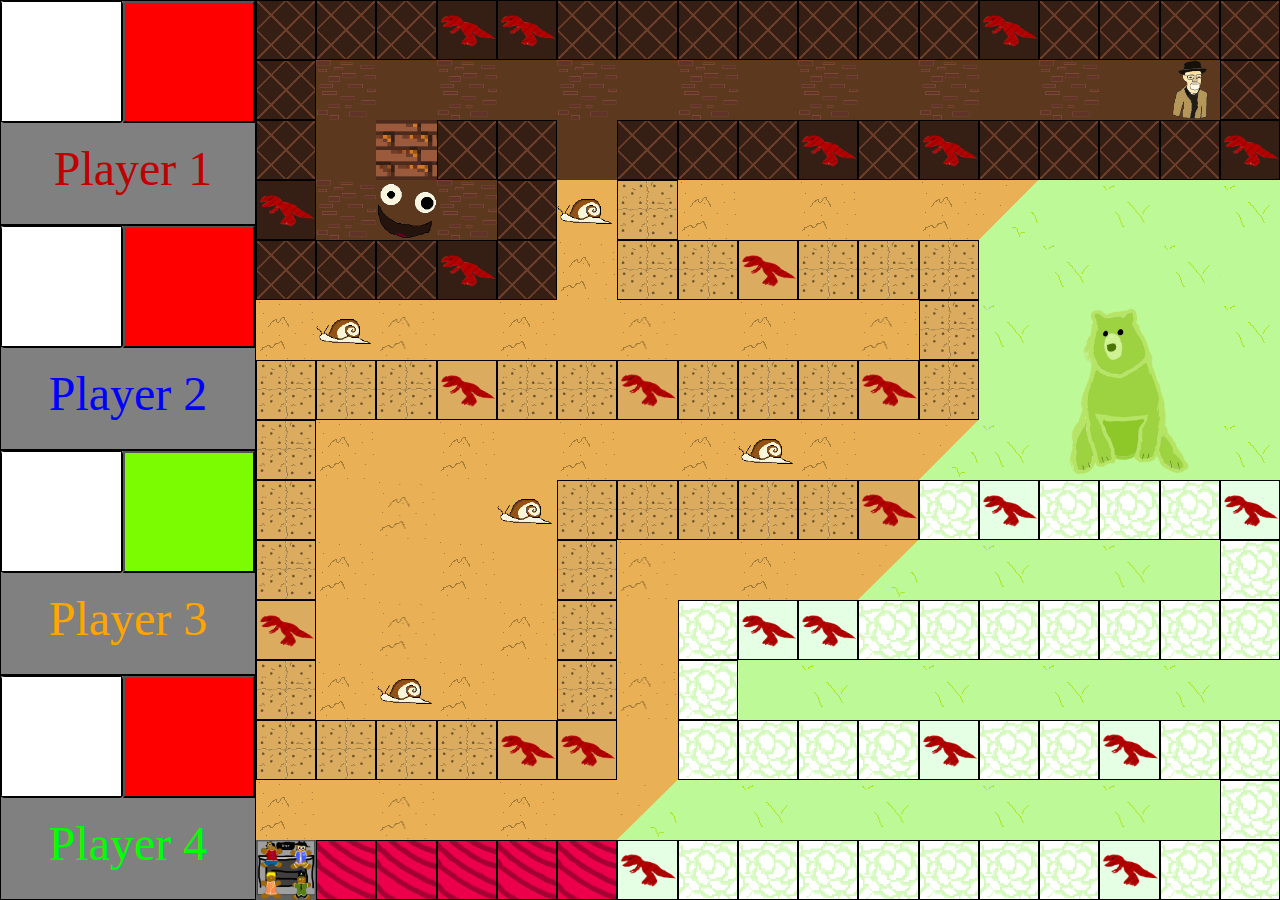
==== commit ec78dee0: "tt" ====
--- a/board.html
+++ b/board.html
@@ -7,7 +7,7 @@
     <title>Candy Land Rocky-Road</title>
     <link rel="stylesheet" href="styles.css" />
     <audio
-      src="/sounds/Mario Kart Wii - Coconut Mall.mp3"
+      src="/sounds/Cuphead-OST-Treetop-Trouble-_Music_.mp3"
       autoplay="true"
       loop="true"
     ></audio>
--- a/styles.css
+++ b/styles.css
@@ -415,10 +415,11 @@
 }
 
 .Danger{
-    background-image: url(images/you\ spin\ me\ right\ round\ baby\ right\ round.gif);
+    background-image: url(images/pixilart-drawing\ \(22\).png);
     background-repeat: no-repeat;
     background-position:center;
     background-size: contain;
+    margin-left: 1.5px;
 }
 
 .winner1{
